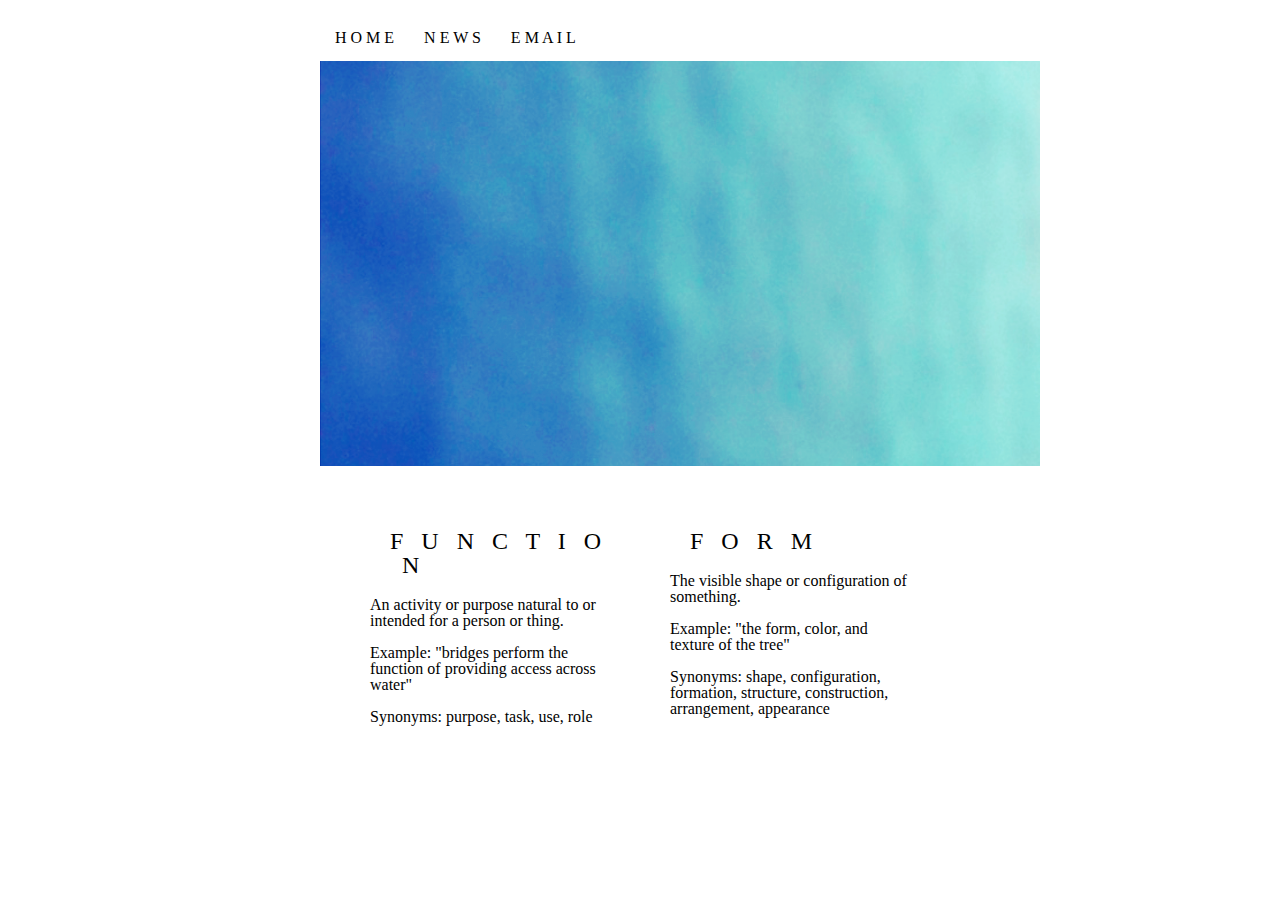
==== index.html @ 90c0d0e0 "Initial Upload" ====
<!DOCTYPE html>
<html lang="en" dir="ltr">
    <head>
        <meta charset="utf-8">
        <title>Matthias Wheelhouse</title>
        <link rel="stylesheet" type="text/css" href="style.css"/>
    </head>
    <body>
        <div class="heading">
            <div class="center">
                <ul>
                    <li><a href="#home">H O M E</a></li>
                    <li><a href="#news">N E W S</a></li>
                    <li><a href="#contact">E M A I L</a></li>
                </ul>
            </div>
            <div class="center">
                <div class="cover_img">
                    <img src="img/blue" alt="blue" width="720">
                    <img src="img/anim.gif" alt="blue" width="720" class="img-top">
                </div>
            </div>
        </div>

        <div class="container">
            <div class="center">
                <div class="row">

                    <div class="column" name="function">
                        <a href="https://www.google.com/search?q=define+function&oq=define+function">
                            <h2>F &nbsp; U &nbsp; N &nbsp; C &nbsp; T &nbsp; I &nbsp; O &nbsp; N</h2>
                        </a>
                        <p>
                            An activity or purpose natural to or intended for a
                            person or thing.</br></br>
                            Example: "bridges perform the function of providing access across water"</br></br>
                            Synonyms: purpose, task, use, role
                        </p>
                    </div>

                    <div class="column" name="form">
                        <a href="https://www.google.com/search?q=define+form&oq=define+form">
                            <h2>F &nbsp; O &nbsp; R &nbsp; M</h2>
                        </a>
                        <p>
                            The visible shape or configuration of something.</br></br>
                            Example: "the form, color, and texture of the tree"</br></br>
                            Synonyms: shape, configuration, formation, structure,
                            construction, arrangement, appearance
                        </p>
                    </div>

                </div>
            </div>
        </div>
    </body>
</html>
---- style.css ----
html, body, div, span, applet, object, iframe,
h1, h2, h3, h4, h5, h6, p, blockquote, pre,
a, abbr, acronym, address, big, cite, code,
del, dfn, em, img, ins, kbd, q, s, samp,
small, strike, strong, sub, sup, tt, var,
b, u, i, center,
dl, dt, dd, ol, ul, li,
fieldset, form, label, legend,
table, caption, tbody, tfoot, thead, tr, th, td,
article, aside, canvas, details, embed,
figure, figcaption, footer, header, hgroup,
menu, nav, output, ruby, section, summary,
time, mark, audio, video {
	margin: 0;
	padding: 0;
	border: 0;
	font-size: 100%;
	font: inherit;
	vertical-align: baseline;
}
/* HTML5 display-role reset for older browsers */
article, aside, details, figcaption, figure,
footer, header, hgroup, menu, nav, section {
	display: block;
}
body {
	line-height: 1;
}
ol, ul {
	list-style: none;
}
blockquote, q {
	quotes: none;
}
blockquote:before, blockquote:after,
q:before, q:after {
	content: '';
	content: none;
}
table {
	border-collapse: collapse;
	border-spacing: 0;
}

/* end of css reset */

.center {
    display: block;
    margin-left: auto;
    margin-right: auto;
    width: 50%;
}

img[alt="blue"] {
    padding: 0px 0px 50px 0px;
}

ul {
    list-style-type: none;
    margin: 0;
    padding: 0;
    overflow: hidden;
    background-color: #fff;
}

li {
    float: left;
}

li a {
    display: block;
    color: #000;
    text-align: center;
    padding: 15px 15px;
    text-decoration: none;
}

.heading {
    padding-top: 15px;
}

.cover_img {
    position: relative;
    display: inline-block;
}

.cover_img .img-top {
    display: none;
    position: absolute;
    top: 0;
    left: 0;
    z-index: 99;
}

.cover_img:hover .img-top {
    display: inline;
}

.row {
    display: flex;
    margin: 0px 20px;
}

.column {
    flex: 33%;
    padding: 10px 30px;
}

h2 {
    font-family: serif;
    font-size: 24px;
    padding: 0px 0px 20px 20px;
}

a {
    text-decoration: none;
    color: #000;
}
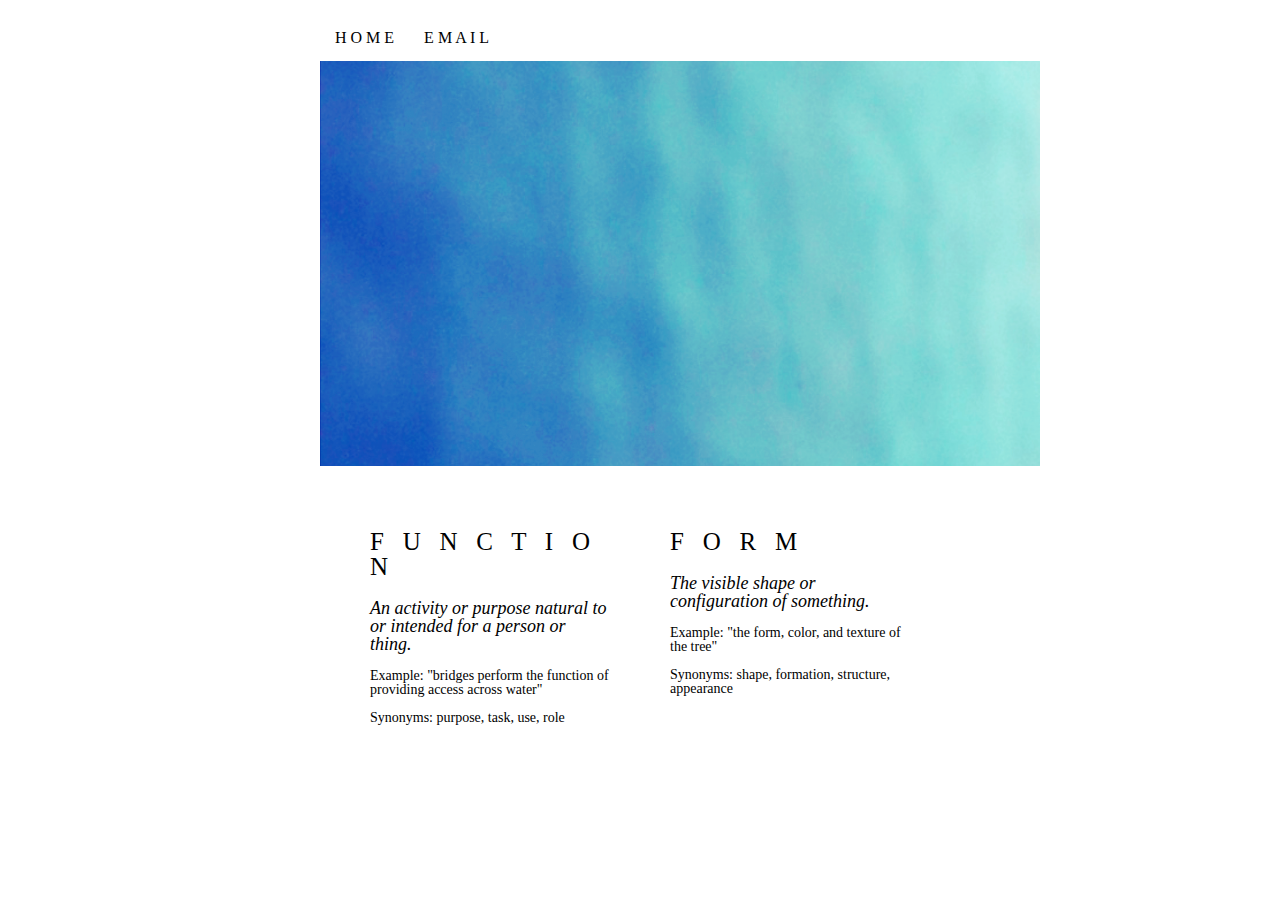
==== commit 31f63771: "Minor adjustments" ====
--- a/index.html
+++ b/index.html
@@ -9,9 +9,8 @@
         <div class="heading">
             <div class="center">
                 <ul>
-                    <li><a href="#home">H O M E</a></li>
-                    <li><a href="#news">N E W S</a></li>
-                    <li><a href="#contact">E M A I L</a></li>
+                    <li><a href="index.html">H O M E</a></li>
+                    <li><a href="mailto:matthiaswheelhouse@gmail.com?Subject=Github%20Website">E M A I L</a></li>
                 </ul>
             </div>
             <div class="center">
@@ -31,8 +30,10 @@
                             <h2>F &nbsp; U &nbsp; N &nbsp; C &nbsp; T &nbsp; I &nbsp; O &nbsp; N</h2>
                         </a>
                         <p>
-                            An activity or purpose natural to or intended for a
-                            person or thing.</br></br>
+                            <span class="italics">An activity or purpose natural to or intended for a
+                            person or thing.</span></br></br>
+                        </p>
+                        <p class="description">
                             Example: "bridges perform the function of providing access across water"</br></br>
                             Synonyms: purpose, task, use, role
                         </p>
@@ -43,10 +44,11 @@
                             <h2>F &nbsp; O &nbsp; R &nbsp; M</h2>
                         </a>
                         <p>
-                            The visible shape or configuration of something.</br></br>
+                            <span class="italics">The visible shape or configuration of something.</span></br></br>
+                        </p>
+                        <p class="description">
                             Example: "the form, color, and texture of the tree"</br></br>
-                            Synonyms: shape, configuration, formation, structure,
-                            construction, arrangement, appearance
+                            Synonyms: shape, formation, structure, appearance
                         </p>
                     </div>
 
--- a/style.css
+++ b/style.css
@@ -108,11 +108,20 @@
 
 h2 {
     font-family: serif;
-    font-size: 24px;
-    padding: 0px 0px 20px 20px;
+    font-size: 25px;
+    padding-bottom: 20px;
 }
 
 a {
     text-decoration: none;
     color: #000;
+}
+
+.italics {
+	font-style: italic;
+	font-size: 18px;
+}
+
+.description {
+	font-size: 14px;
 }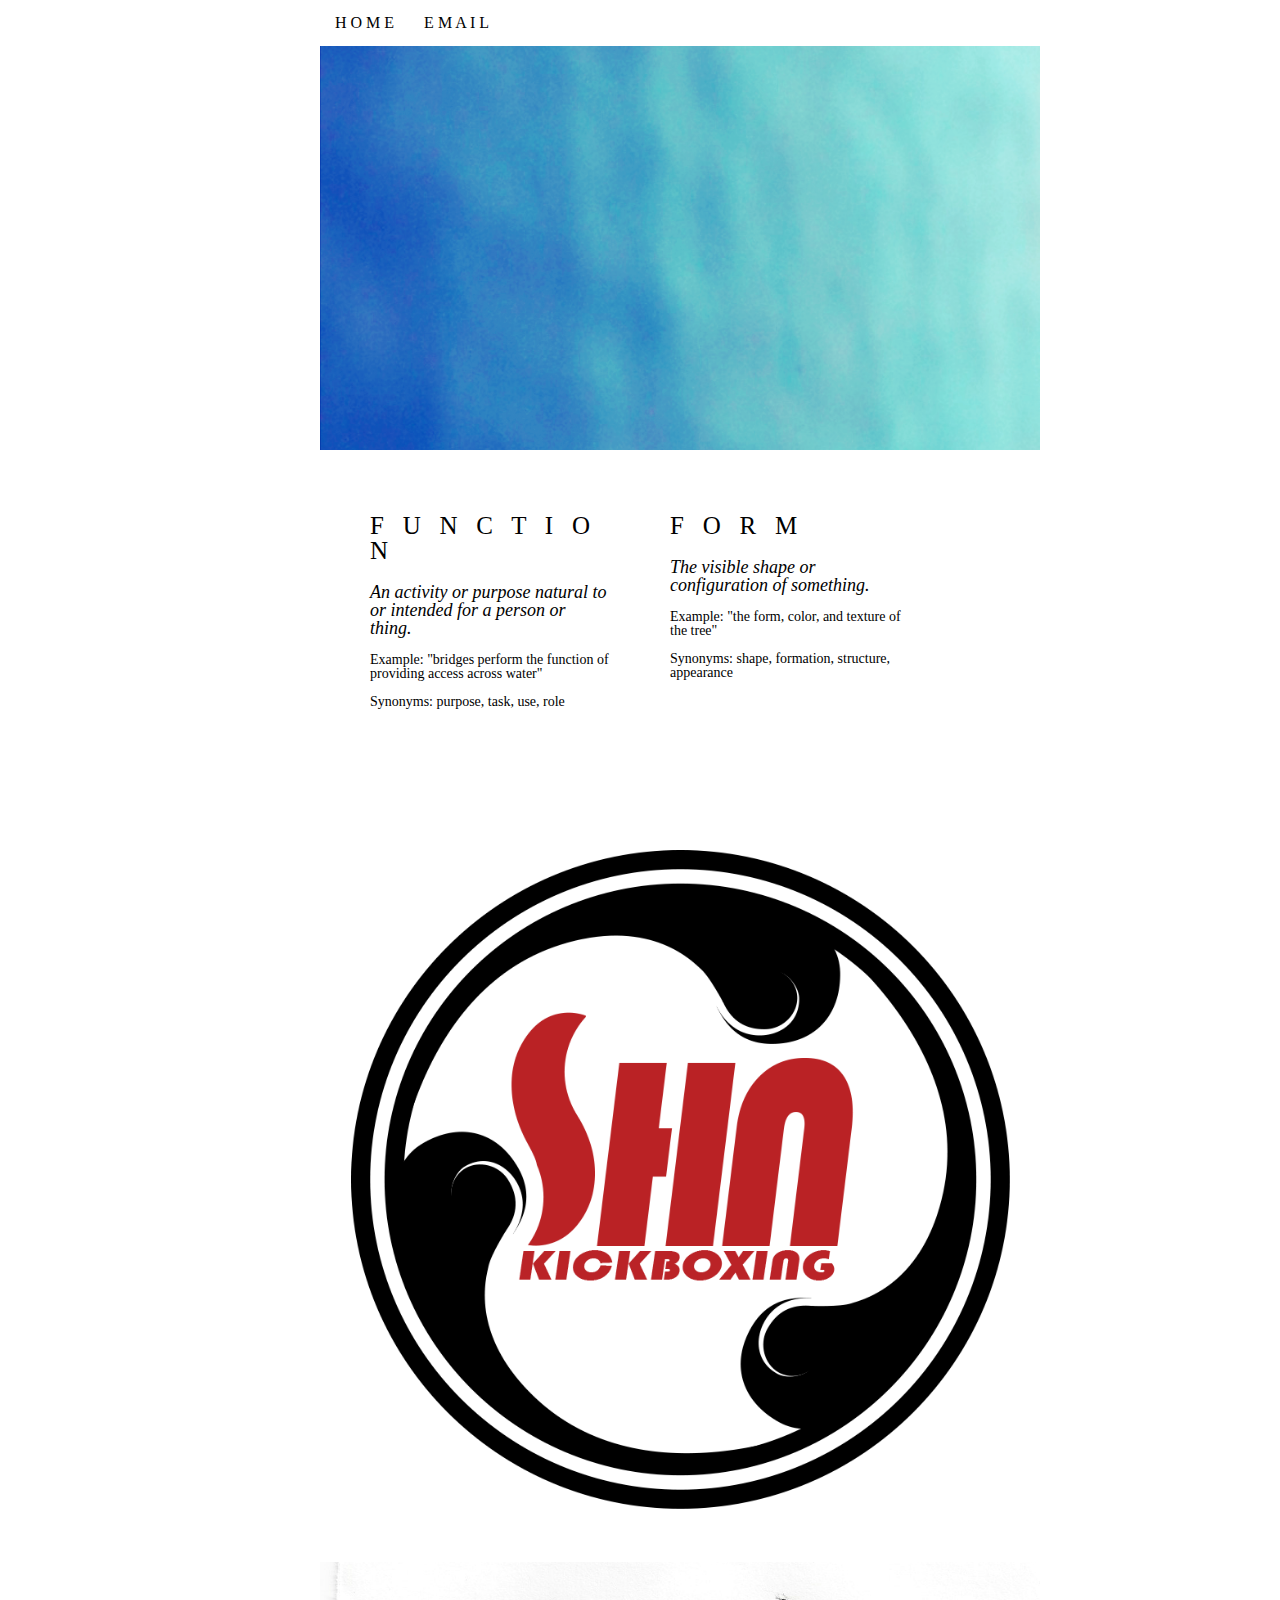
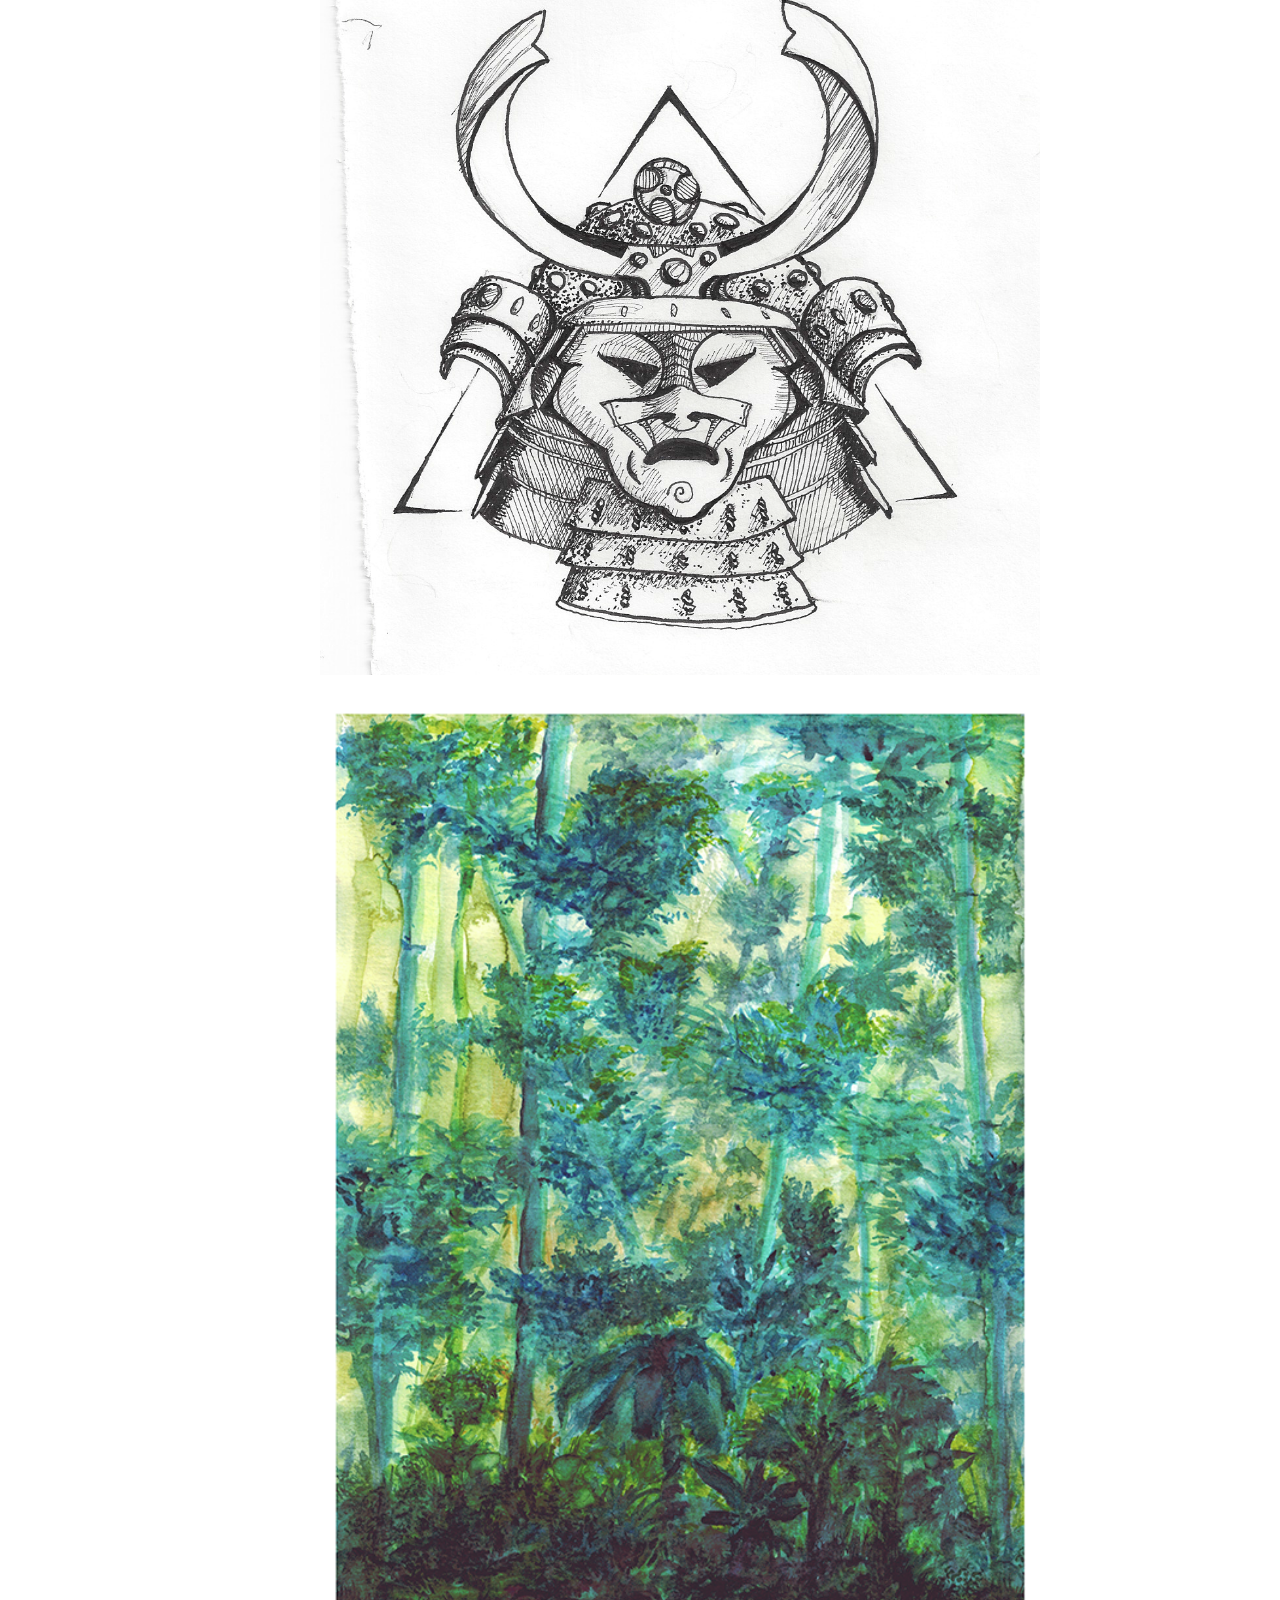
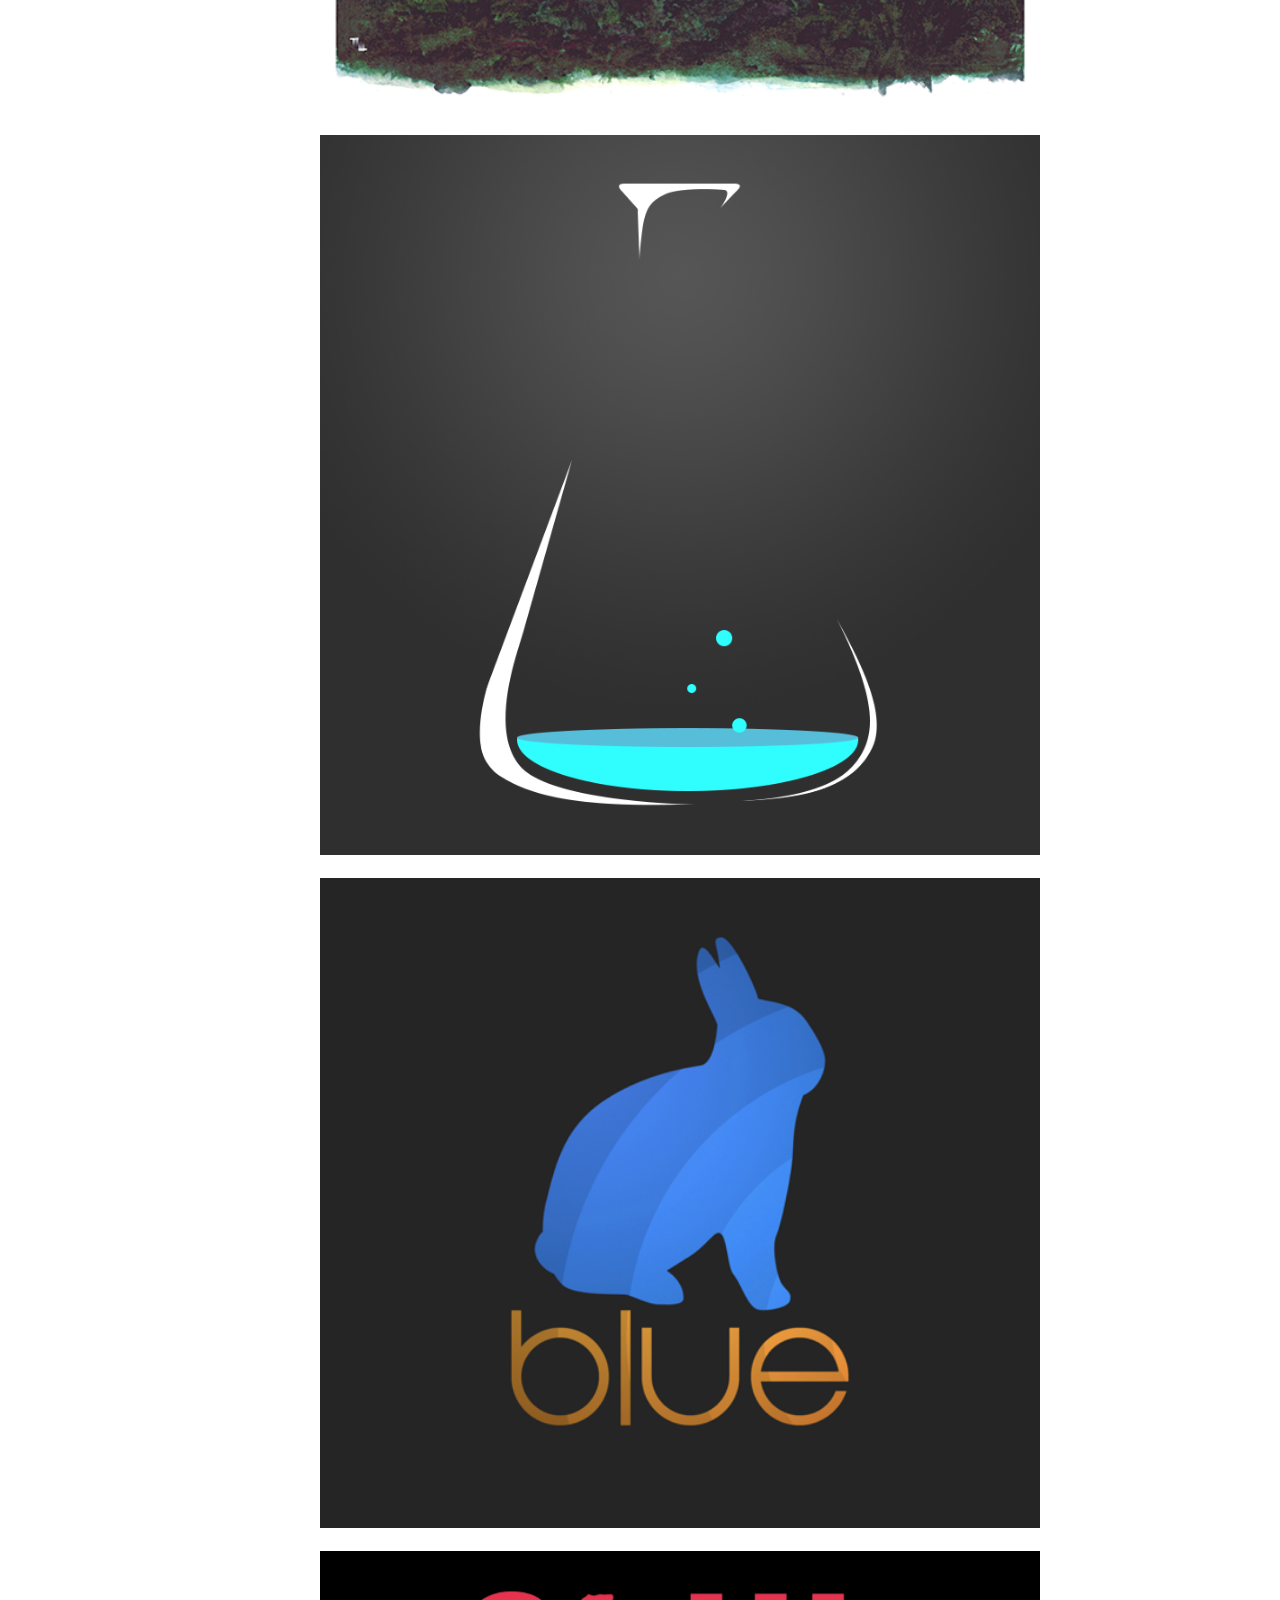
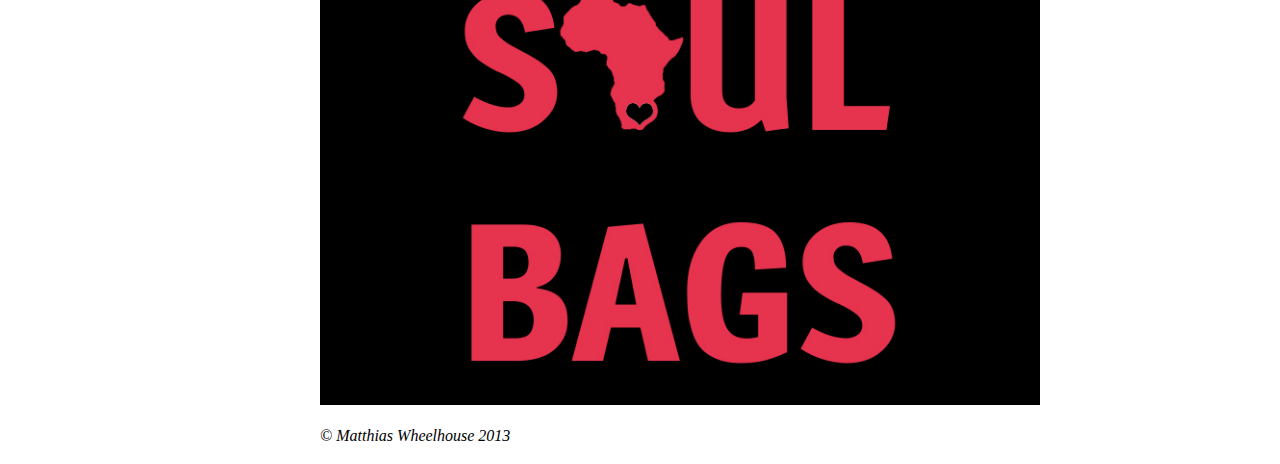
==== commit ff035526: "Added pictures" ====
--- a/index.html
+++ b/index.html
@@ -6,52 +6,63 @@
         <link rel="stylesheet" type="text/css" href="style.css"/>
     </head>
     <body>
-        <div class="heading">
-            <div class="center">
-                <ul>
-                    <li><a href="index.html">H O M E</a></li>
-                    <li><a href="mailto:matthiaswheelhouse@gmail.com?Subject=Github%20Website">E M A I L</a></li>
-                </ul>
-            </div>
-            <div class="center">
+        <div class="center">
+            <div class="heading">
+                <div class="navbar">
+                    <ul>
+                        <li><a href="index.html">H O M E</a></li>
+                        <li><a href="mailto:matthiaswheelhouse@gmail.com?Subject=Github%20Website">E M A I L</a></li>
+                    </ul>
+                </div>
+
                 <div class="cover_img">
                     <img src="img/blue" alt="blue" width="720">
-                    <img src="img/anim.gif" alt="blue" width="720" class="img-top">
+                    <img src="img/anim_small.gif" alt="blue" width="720" class="img-top">
                 </div>
             </div>
-        </div>
 
-        <div class="container">
-            <div class="center">
-                <div class="row">
+            <div class="container">
+                    <div class="row">
+                        <div class="column" name="function">
+                            <a href="https://www.google.com/search?q=define+function&oq=define+function">
+                                <h2>F &nbsp; U &nbsp; N &nbsp; C &nbsp; T &nbsp; I &nbsp; O &nbsp; N</h2>
+                            </a>
+                            <p>
+                                <span class="italics">An activity or purpose natural to or intended for a
+                                person or thing.</span></br></br>
+                            </p>
+                            <p class="description">
+                                Example: "bridges perform the function of providing access across water"</br></br>
+                                Synonyms: purpose, task, use, role
+                            </p>
+                        </div>
 
-                    <div class="column" name="function">
-                        <a href="https://www.google.com/search?q=define+function&oq=define+function">
-                            <h2>F &nbsp; U &nbsp; N &nbsp; C &nbsp; T &nbsp; I &nbsp; O &nbsp; N</h2>
-                        </a>
-                        <p>
-                            <span class="italics">An activity or purpose natural to or intended for a
-                            person or thing.</span></br></br>
-                        </p>
-                        <p class="description">
-                            Example: "bridges perform the function of providing access across water"</br></br>
-                            Synonyms: purpose, task, use, role
-                        </p>
+                        <div class="column" name="form">
+                            <a href="https://www.google.com/search?q=define+form&oq=define+form">
+                                <h2>F &nbsp; O &nbsp; R &nbsp; M</h2>
+                            </a>
+                            <p>
+                                <span class="italics">The visible shape or configuration of something.</span></br></br>
+                            </p>
+                            <p class="description">
+                                Example: "the form, color, and texture of the tree"</br></br>
+                                Synonyms: shape, formation, structure, appearance
+                            </p>
+                        </div>
                     </div>
 
-                    <div class="column" name="form">
-                        <a href="https://www.google.com/search?q=define+form&oq=define+form">
-                            <h2>F &nbsp; O &nbsp; R &nbsp; M</h2>
-                        </a>
-                        <p>
-                            <span class="italics">The visible shape or configuration of something.</span></br></br>
-                        </p>
-                        <p class="description">
-                            Example: "the form, color, and texture of the tree"</br></br>
-                            Synonyms: shape, formation, structure, appearance
-                        </p>
+                    <div class="imageList">
+                        <img src="img/1.png" alt="shn" width="720">
+                        <img src="img/2.png" alt="samurai" width="720">
+                        <img src="img/3.png" alt="tropical" width="720">
+                        <img src="img/4.png" alt="alchemy" width="720">
+                        <img src="img/5.png" alt="bunny" width="720">
+                        <img src="img/6.jpg" alt="soulbags" width="720">
                     </div>
 
+                    <div class="footer">
+                        <p>&copy; Matthias Wheelhouse 2013</p>
+                    </div>
                 </div>
             </div>
         </div>
--- a/style.css
+++ b/style.css
@@ -51,6 +51,15 @@
     width: 50%;
 }
 
+.navbar {
+	overflow: hidden;
+	background-color: #333;
+	position: fixed; /* Set the navbar to fixed position */
+	top: 0; /* Position the navbar at the top of the page */
+	width: 100%; /* Full width */
+	z-index: 9;
+}
+
 img[alt="blue"] {
     padding: 0px 0px 50px 0px;
 }
@@ -82,6 +91,7 @@
 .cover_img {
     position: relative;
     display: inline-block;
+	margin-top: 30px;
 }
 
 .cover_img .img-top {
@@ -124,4 +134,18 @@
 
 .description {
 	font-size: 14px;
+}
+
+.imageList {
+	width: 720px;
+	padding-top: 100px;
+}
+
+.imageList img:not(:last-child) {
+	padding-bottom: 20px;
+}
+
+.footer {
+	font-style: italic;
+	padding: 20px 0px;
 }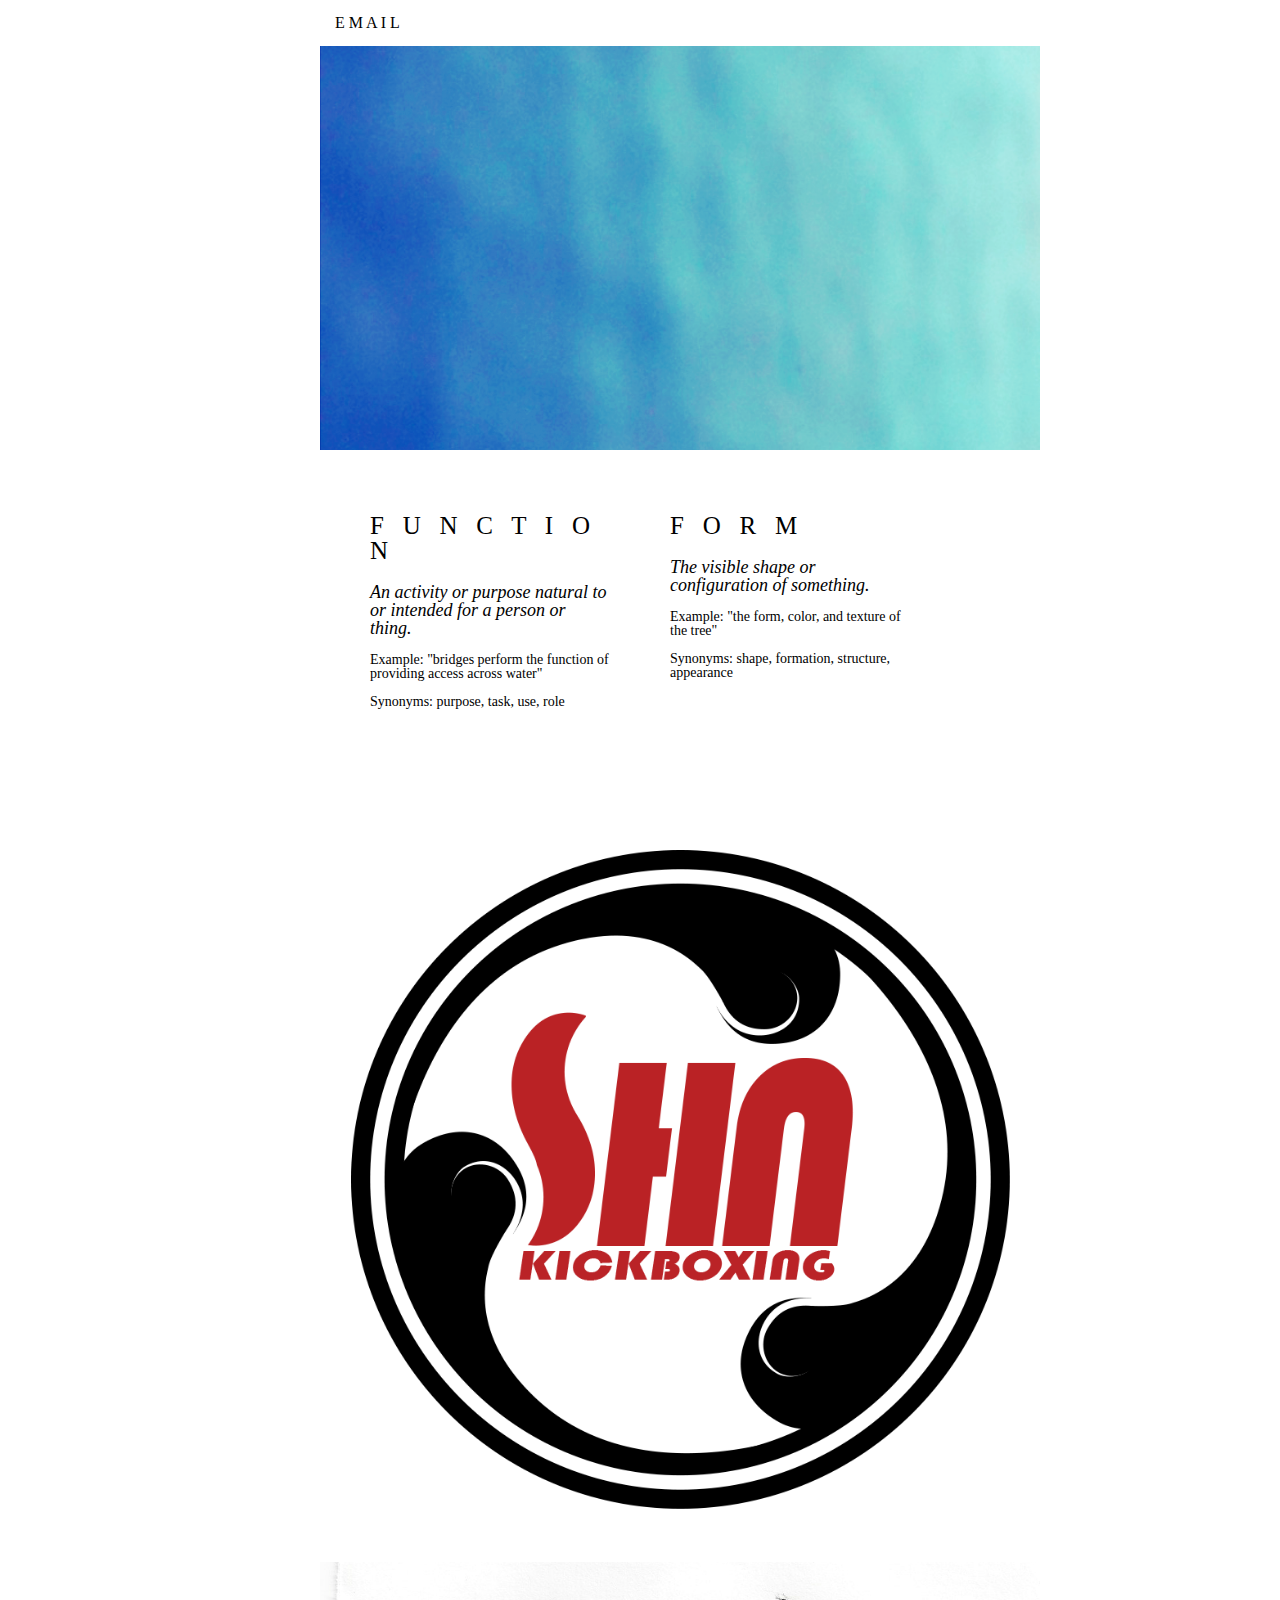
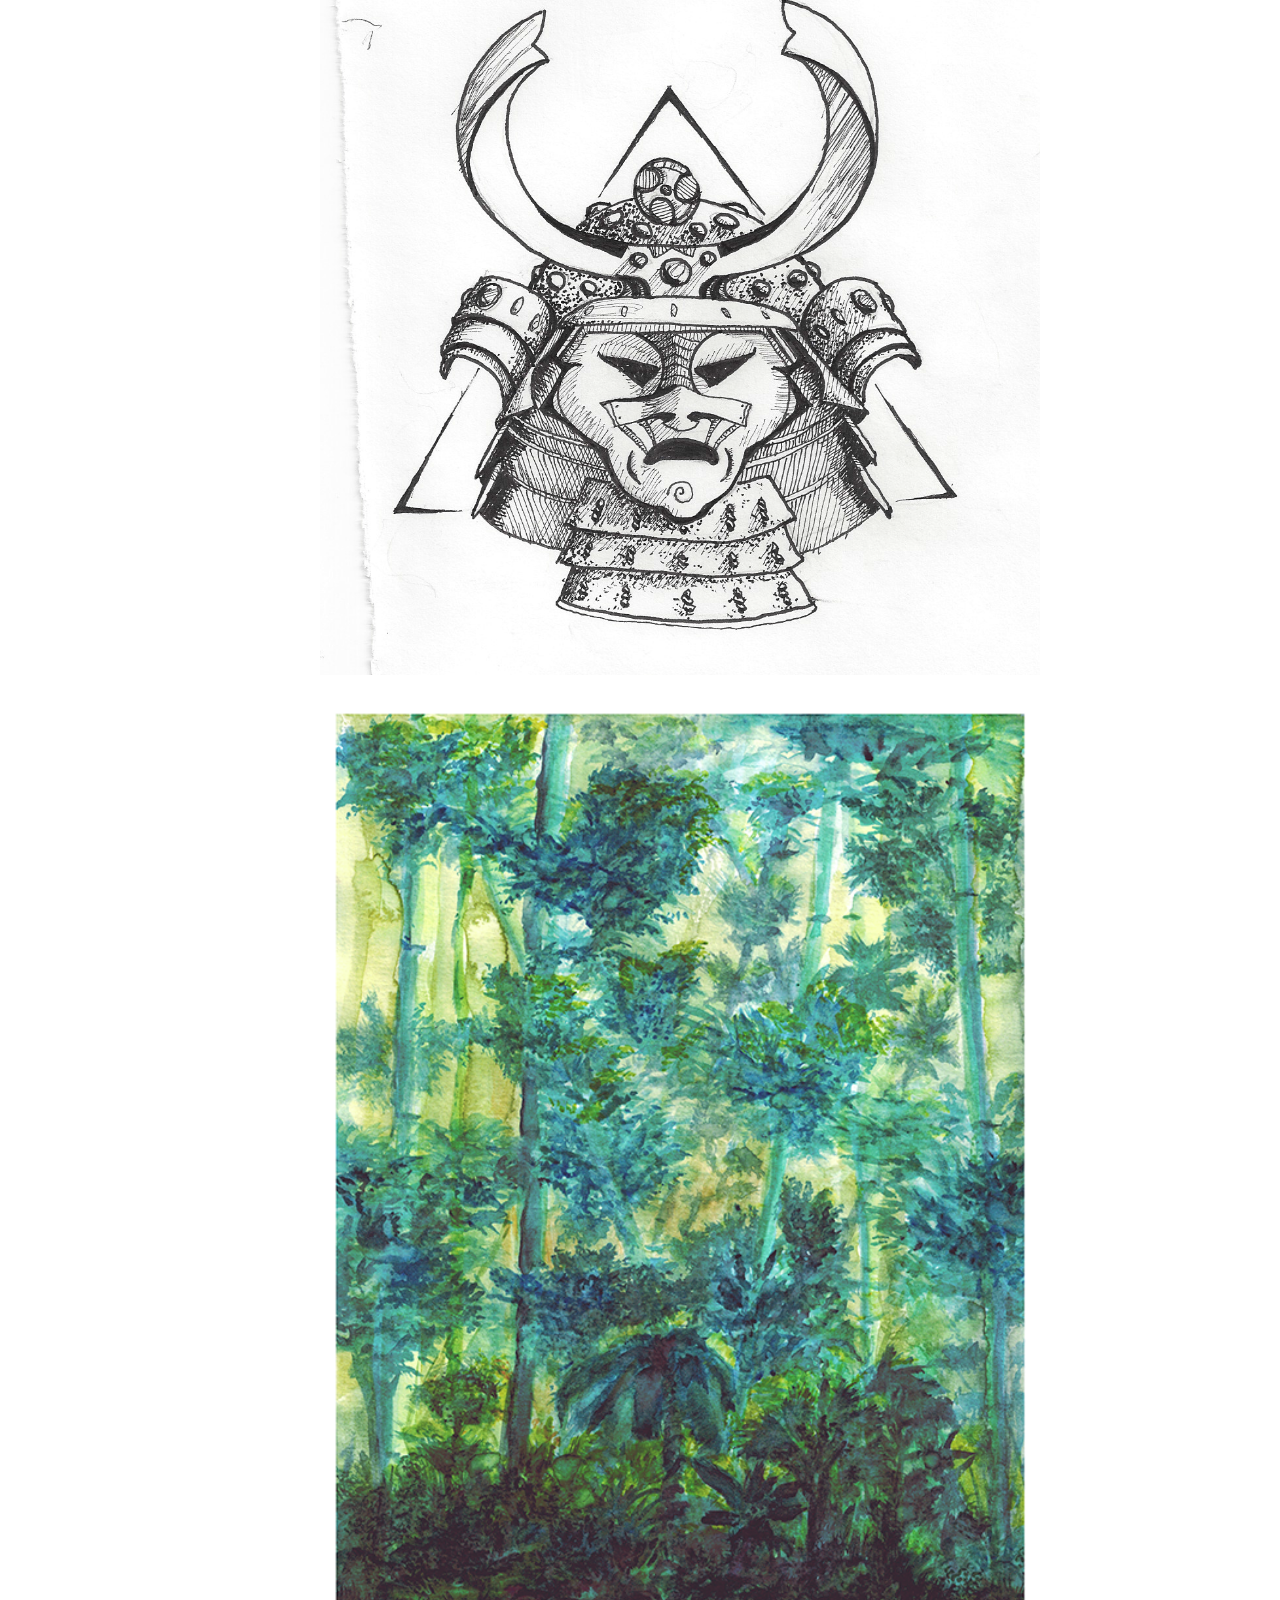
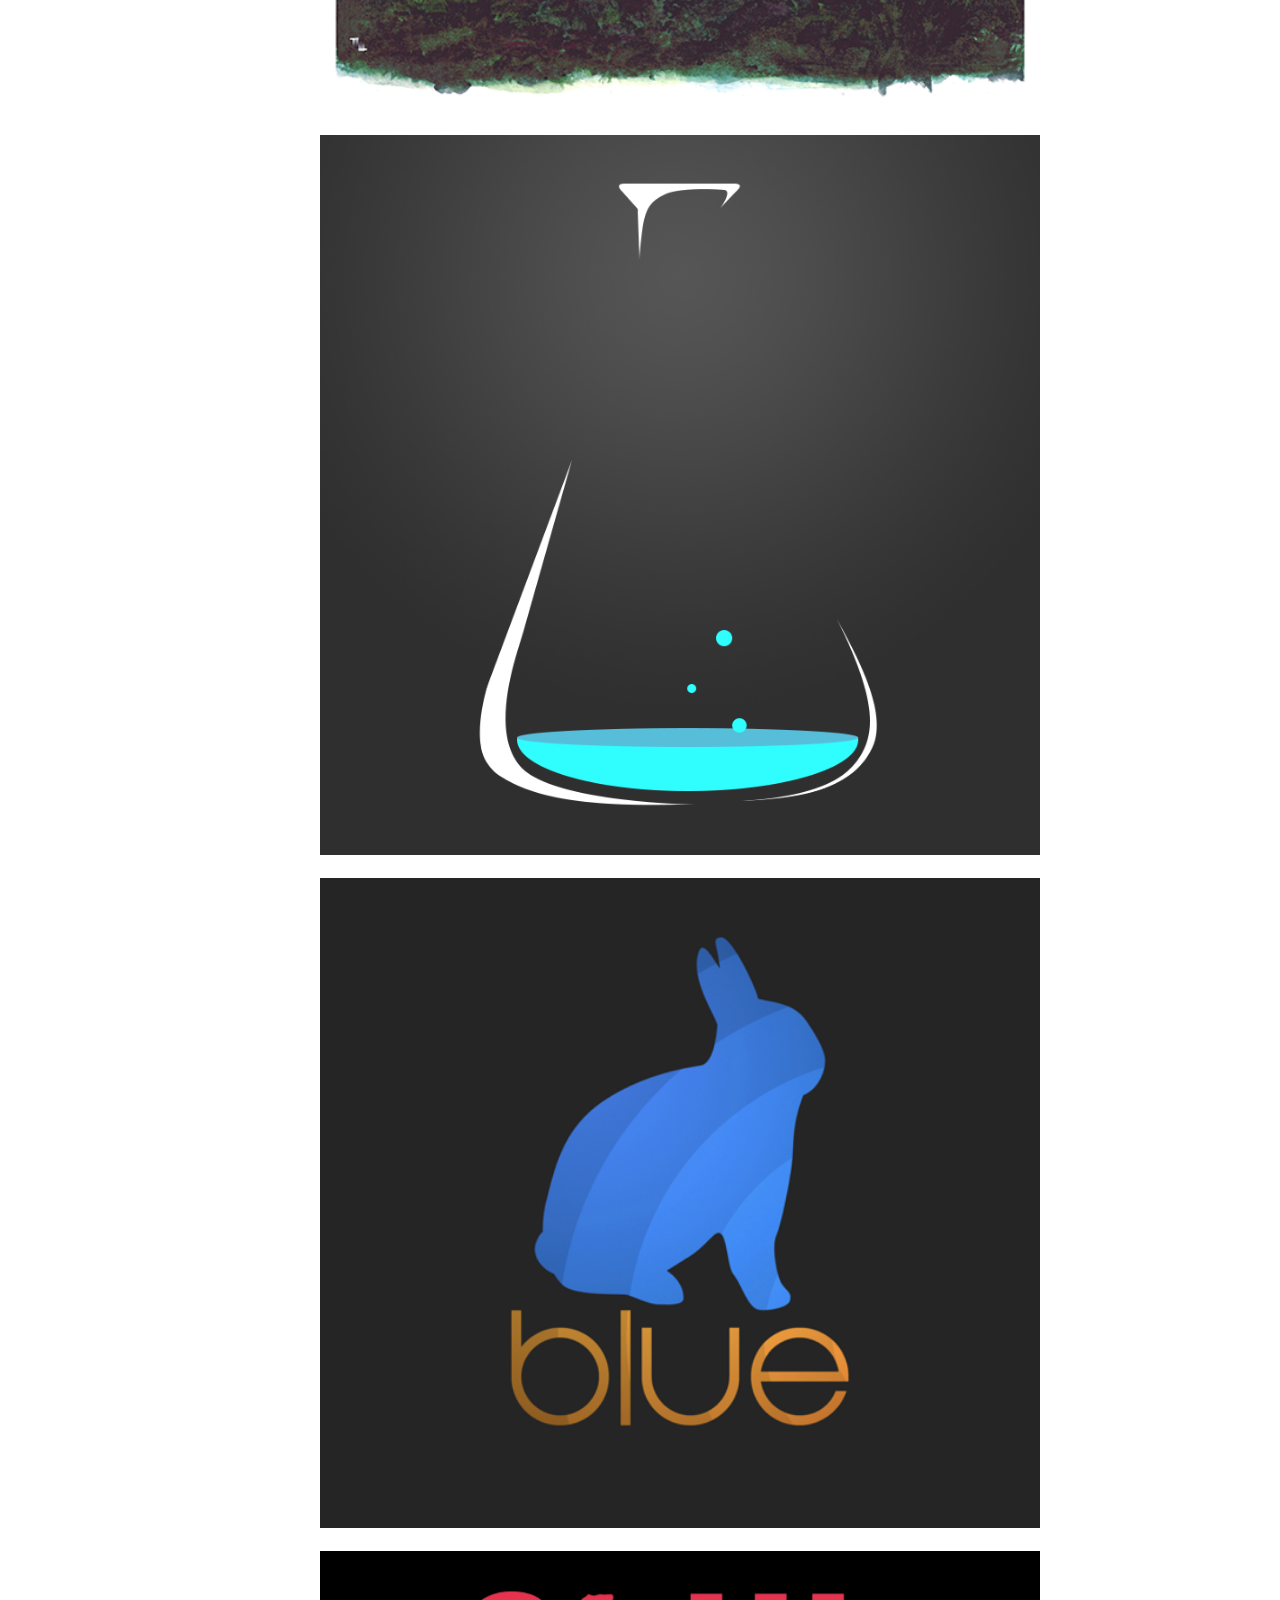
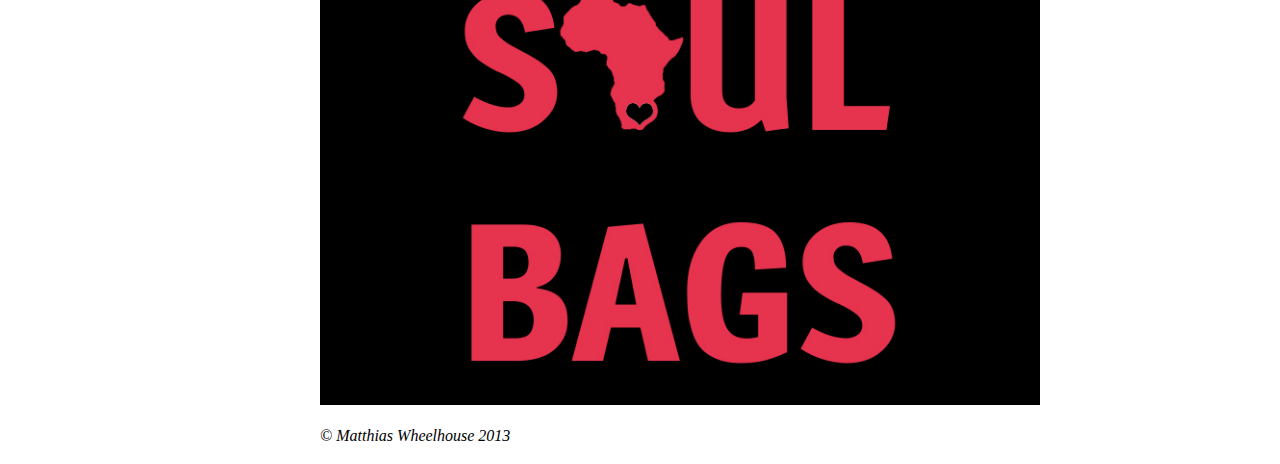
==== commit 2fef3665: "commented out carousel" ====
--- a/index.html
+++ b/index.html
@@ -10,59 +10,79 @@
             <div class="heading">
                 <div class="navbar">
                     <ul>
-                        <li><a href="index.html">H O M E</a></li>
                         <li><a href="mailto:matthiaswheelhouse@gmail.com?Subject=Github%20Website">E M A I L</a></li>
                     </ul>
                 </div>
 
                 <div class="cover_img">
-                    <img src="img/blue" alt="blue" width="720">
-                    <img src="img/anim_small.gif" alt="blue" width="720" class="img-top">
+                    <div id="arrow-left" class="arrow">
+                    </div>
+                    <div id="slider">
+                        <div class="slide slide1">
+                            <div class="slide-content">
+                                <img src="img/blue" alt="blue" width="720">
+                                <img src="img/anim_small.gif" alt="blue" width="720" class="img-top">
+                            </div>
+                        </div>
+                    <!-- Setup for JS Carousel:
+                        <div class="slide slide2">
+                            <div class="slide-content">
+                                <span>Image2</span>
+                            </div>
+                        </div>
+                        <div class="slide slide3">
+                            <div class="slide-content">
+                                <span>Image3</span>
+                            </div>
+                        </div>
+                    -->
+                    </div>
+                    <div id="arrow-right" class="arrow">
+                    </div>
                 </div>
             </div>
 
             <div class="container">
-                    <div class="row">
-                        <div class="column" name="function">
-                            <a href="https://www.google.com/search?q=define+function&oq=define+function">
-                                <h2>F &nbsp; U &nbsp; N &nbsp; C &nbsp; T &nbsp; I &nbsp; O &nbsp; N</h2>
-                            </a>
-                            <p>
-                                <span class="italics">An activity or purpose natural to or intended for a
-                                person or thing.</span></br></br>
-                            </p>
-                            <p class="description">
-                                Example: "bridges perform the function of providing access across water"</br></br>
-                                Synonyms: purpose, task, use, role
-                            </p>
-                        </div>
-
-                        <div class="column" name="form">
-                            <a href="https://www.google.com/search?q=define+form&oq=define+form">
-                                <h2>F &nbsp; O &nbsp; R &nbsp; M</h2>
-                            </a>
-                            <p>
-                                <span class="italics">The visible shape or configuration of something.</span></br></br>
-                            </p>
-                            <p class="description">
-                                Example: "the form, color, and texture of the tree"</br></br>
-                                Synonyms: shape, formation, structure, appearance
-                            </p>
-                        </div>
+                <div class="row">
+                    <div class="column" name="function">
+                        <a href="https://www.google.com/search?q=define+function&oq=define+function">
+                            <h2>F &nbsp; U &nbsp; N &nbsp; C &nbsp; T &nbsp; I &nbsp; O &nbsp; N</h2>
+                        </a>
+                        <p>
+                            <span class="italics">An activity or purpose natural to or intended for a
+                            person or thing.</span></br></br>
+                        </p>
+                        <p class="description">
+                            Example: "bridges perform the function of providing access across water"</br></br>
+                            Synonyms: purpose, task, use, role
+                        </p>
                     </div>
 
-                    <div class="imageList">
-                        <img src="img/1.png" alt="shn" width="720">
-                        <img src="img/2.png" alt="samurai" width="720">
-                        <img src="img/3.png" alt="tropical" width="720">
-                        <img src="img/4.png" alt="alchemy" width="720">
-                        <img src="img/5.png" alt="bunny" width="720">
-                        <img src="img/6.jpg" alt="soulbags" width="720">
+                    <div class="column" name="form">
+                        <a href="https://www.google.com/search?q=define+form&oq=define+form">
+                            <h2>F &nbsp; O &nbsp; R &nbsp; M</h2>
+                        </a>
+                        <p>
+                            <span class="italics">The visible shape or configuration of something.</span></br></br>
+                        </p>
+                        <p class="description">
+                            Example: "the form, color, and texture of the tree"</br></br>
+                            Synonyms: shape, formation, structure, appearance
+                        </p>
                     </div>
+                </div>
 
-                    <div class="footer">
-                        <p>&copy; Matthias Wheelhouse 2013</p>
-                    </div>
+                <div class="imageList">
+                    <img src="img/1.png" alt="shn" width="720">
+                    <img src="img/2.png" alt="samurai" width="720">
+                    <img src="img/3.png" alt="tropical" width="720">
+                    <img src="img/4.png" alt="alchemy" width="720">
+                    <img src="img/5.png" alt="bunny" width="720">
+                    <img src="img/6.jpg" alt="soulbags" width="720">
+                </div>
+
+                <div class="footer">
+                    <p>&copy; Matthias Wheelhouse 2013</p>
                 </div>
             </div>
         </div>
--- a/style.css
+++ b/style.css
@@ -57,7 +57,7 @@
 	position: fixed; /* Set the navbar to fixed position */
 	top: 0; /* Position the navbar at the top of the page */
 	width: 100%; /* Full width */
-	z-index: 9;
+	z-index: 100;
 }
 
 img[alt="blue"] {
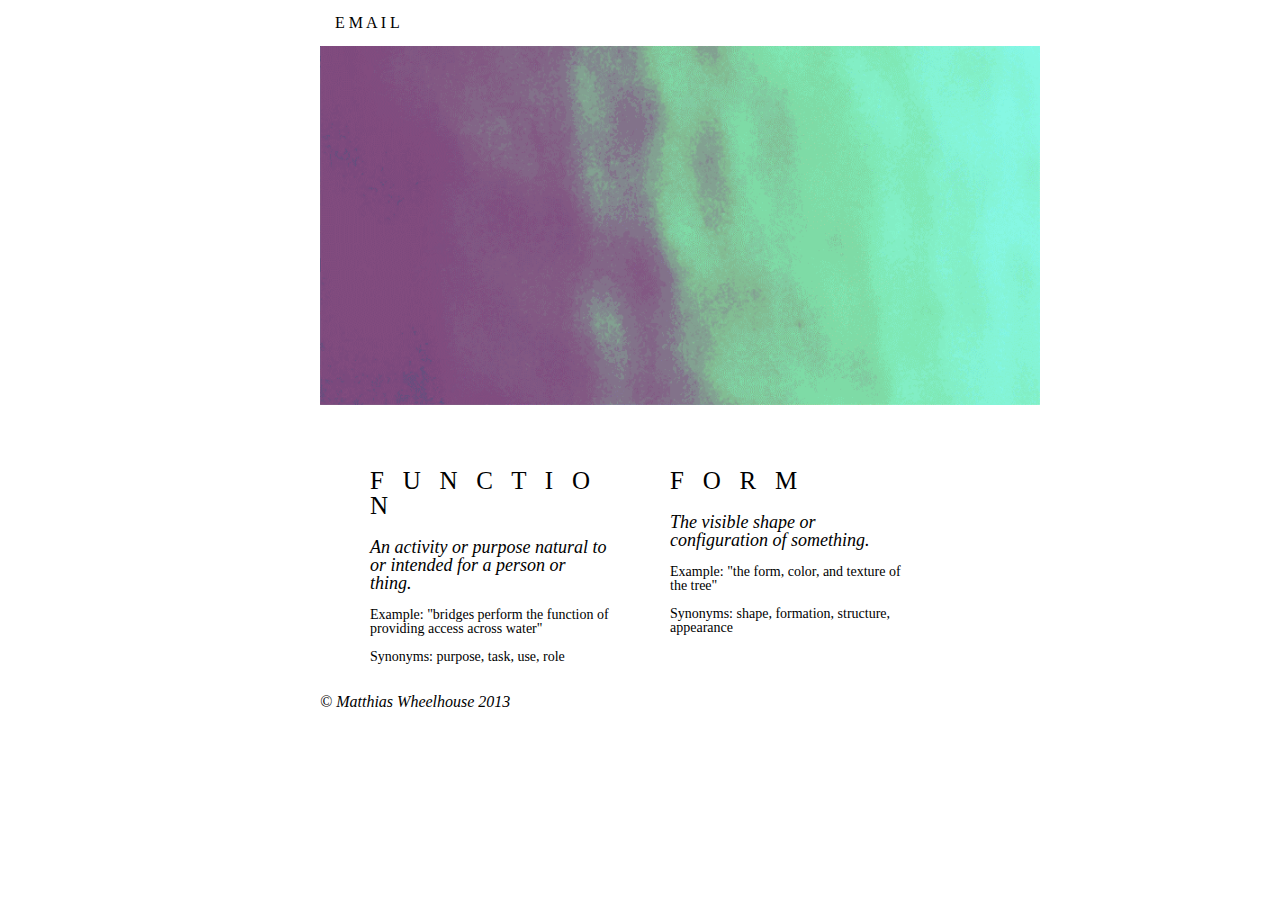
==== commit 9cc85a15: "updated div tags" ====
--- a/index.html
+++ b/index.html
@@ -1,90 +1,57 @@
 <!DOCTYPE html>
 <html lang="en" dir="ltr">
-    <head>
-        <meta charset="utf-8">
-        <title>Matthias Wheelhouse</title>
-        <link rel="stylesheet" type="text/css" href="style.css"/>
-    </head>
-    <body>
-        <div class="center">
-            <div class="heading">
-                <div class="navbar">
-                    <ul>
-                        <li><a href="mailto:matthiaswheelhouse@gmail.com?Subject=Github%20Website">E M A I L</a></li>
-                    </ul>
-                </div>
+<head>
+    <meta charset="utf-8">
+    <meta name="viewport" content="width=device-width, initial-scale=1.0">
+    <title>Matthias Wheelhouse</title>
+    <link rel="stylesheet" type="text/css" href="style.css"/>
+    <link rel="stylesheet" type="text/css" href="slick/slick.css"/>
+</head>
+<body class="center">
+  <div class="navbar">
+      <ul>
+          <li><a href="mailto:matthiaswheelhouse@gmail.com?Subject=Github%20Website">E M A I L</a></li>
+      </ul>
+  </div>
+  <div>
+    <div>
+      <img src="img/anim_small.gif" alt="blue" width="720" class="img-top">
+    </div>
 
-                <div class="cover_img">
-                    <div id="arrow-left" class="arrow">
-                    </div>
-                    <div id="slider">
-                        <div class="slide slide1">
-                            <div class="slide-content">
-                                <img src="img/blue" alt="blue" width="720">
-                                <img src="img/anim_small.gif" alt="blue" width="720" class="img-top">
-                            </div>
-                        </div>
-                    <!-- Setup for JS Carousel:
-                        <div class="slide slide2">
-                            <div class="slide-content">
-                                <span>Image2</span>
-                            </div>
-                        </div>
-                        <div class="slide slide3">
-                            <div class="slide-content">
-                                <span>Image3</span>
-                            </div>
-                        </div>
-                    -->
-                    </div>
-                    <div id="arrow-right" class="arrow">
-                    </div>
-                </div>
-            </div>
+    <div class="text-content">
+      <div class="row">
+        <div class="column" name="function">
+          <a href="https://www.google.com/search?q=define+function&oq=define+function">
+              <h2>F &nbsp; U &nbsp; N &nbsp; C &nbsp; T &nbsp; I &nbsp; O &nbsp; N</h2>
+          </a>
+          <p>
+            <span class="italics">An activity or purpose natural to or intended for a
+            person or thing.</span><br><br>
+          </p>
+          <p class="description">
+            Example: "bridges perform the function of providing access across water"<br><br>
+            Synonyms: purpose, task, use, role
+          </p>
+        </div>
 
-            <div class="container">
-                <div class="row">
-                    <div class="column" name="function">
-                        <a href="https://www.google.com/search?q=define+function&oq=define+function">
-                            <h2>F &nbsp; U &nbsp; N &nbsp; C &nbsp; T &nbsp; I &nbsp; O &nbsp; N</h2>
-                        </a>
-                        <p>
-                            <span class="italics">An activity or purpose natural to or intended for a
-                            person or thing.</span></br></br>
-                        </p>
-                        <p class="description">
-                            Example: "bridges perform the function of providing access across water"</br></br>
-                            Synonyms: purpose, task, use, role
-                        </p>
-                    </div>
+        <div class="column" name="form">
+          <a href="https://www.google.com/search?q=define+form&oq=define+form">
+              <h2>F &nbsp; O &nbsp; R &nbsp; M</h2>
+          </a>
+          <p>
+              <span class="italics">The visible shape or configuration of something.</span><br><br>
+          </p>
+          <p class="description">
+              Example: "the form, color, and texture of the tree"<br><br>
+              Synonyms: shape, formation, structure, appearance
+          </p>
+        </div>
+      </div>
+    </div>
 
-                    <div class="column" name="form">
-                        <a href="https://www.google.com/search?q=define+form&oq=define+form">
-                            <h2>F &nbsp; O &nbsp; R &nbsp; M</h2>
-                        </a>
-                        <p>
-                            <span class="italics">The visible shape or configuration of something.</span></br></br>
-                        </p>
-                        <p class="description">
-                            Example: "the form, color, and texture of the tree"</br></br>
-                            Synonyms: shape, formation, structure, appearance
-                        </p>
-                    </div>
-                </div>
-
-                <div class="imageList">
-                    <img src="img/1.png" alt="shn" width="720">
-                    <img src="img/2.png" alt="samurai" width="720">
-                    <img src="img/3.png" alt="tropical" width="720">
-                    <img src="img/4.png" alt="alchemy" width="720">
-                    <img src="img/5.png" alt="bunny" width="720">
-                    <img src="img/6.jpg" alt="soulbags" width="720">
-                </div>
-
-                <div class="footer">
-                    <p>&copy; Matthias Wheelhouse 2013</p>
-                </div>
-            </div>
-        </div>
-    </body>
-</html>+    <div class="footer">
+      <p>&copy; Matthias Wheelhouse 2013</p>
+    </div>
+  </div>
+</body>
+</html>
